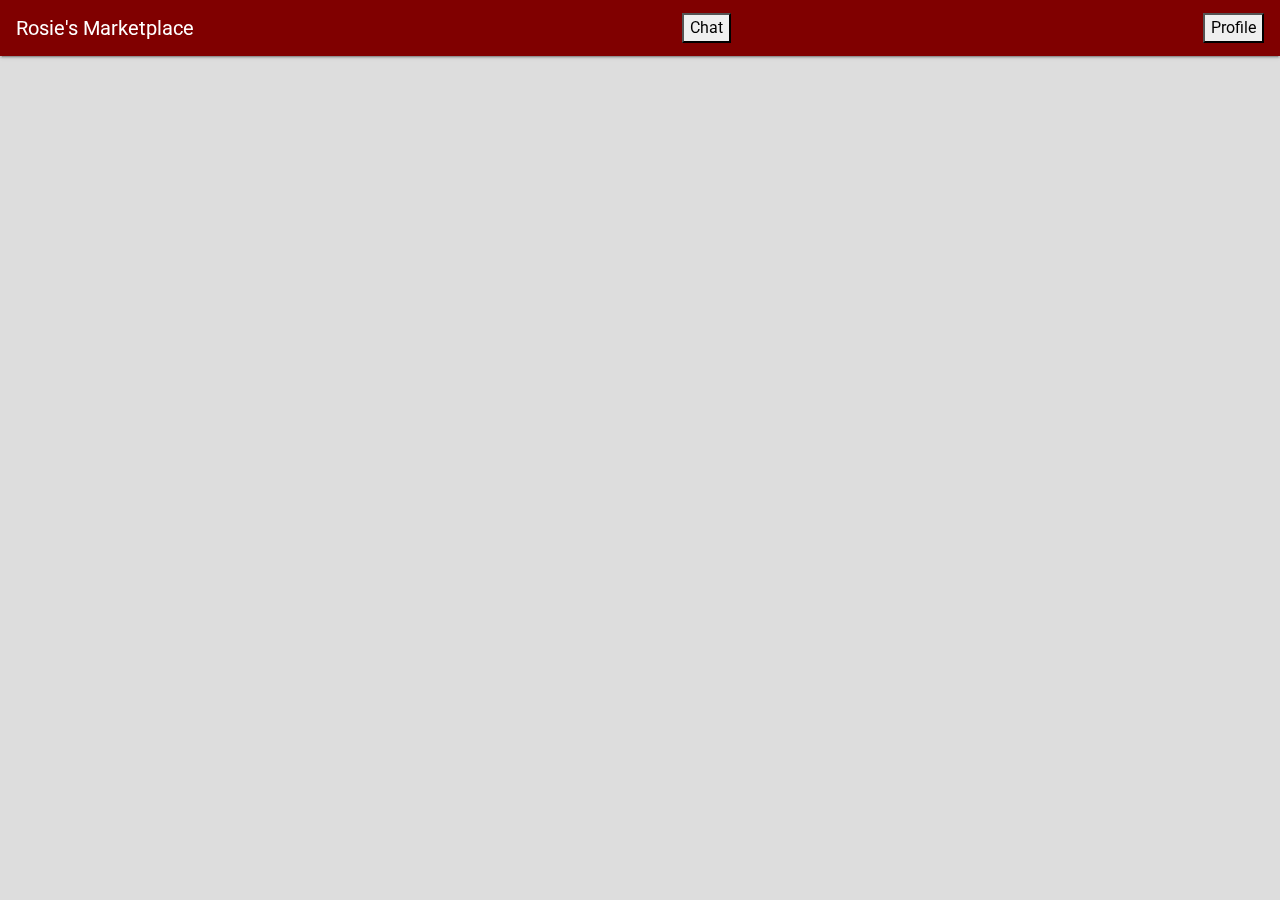
==== public/chat.html @ 4beb6f42 "first push" ====
<!doctype html>
<html lang="en">

<head>
  <meta charset="utf-8">
  <meta name="viewport" content="width=device-width, initial-scale=1, shrink-to-fit=no">
  <link rel="stylesheet" href="https://fonts.googleapis.com/css?family=Roboto:300,400,500,700|Material+Icons">
  <link rel="stylesheet" href="styles/bootstrap-material-design.min.css">
  <link rel="stylesheet" href="styles/main.css">
  <title>Rosie's Marketplace</title>
</head>

<body>
  <nav class="navbar navbar-dark fixed-top">
    <a class="navbar-brand" href="#">Rosie's Marketplace</a>
    <button id="chatButton">Chat</button>
    <button id="profileButton">Profile</button>
  </nav>
  <div id="mainPage" class="container page-container">

  </div>
  <script src="scripts/jquery.min.js"></script>
  <script src="scripts/popper.js"></script>
  <script src="scripts/bootstrap-material-design.js"></script>
  <script>$("body").bootstrapMaterialDesign();</script>
  <script src="/__/firebase/7.18.0/firebase-app.js"></script>
  <script src="/__/firebase/7.18.0/firebase-analytics.js"></script>
  <script src="/__/firebase/7.18.0/firebase-auth.js"></script>
  <script src="/__/firebase/7.18.0/firebase-firestore.js"></script>
  <script src="/__/firebase/init.js"></script>
  <script src="scripts/main.js"></script>
</body>

</html>
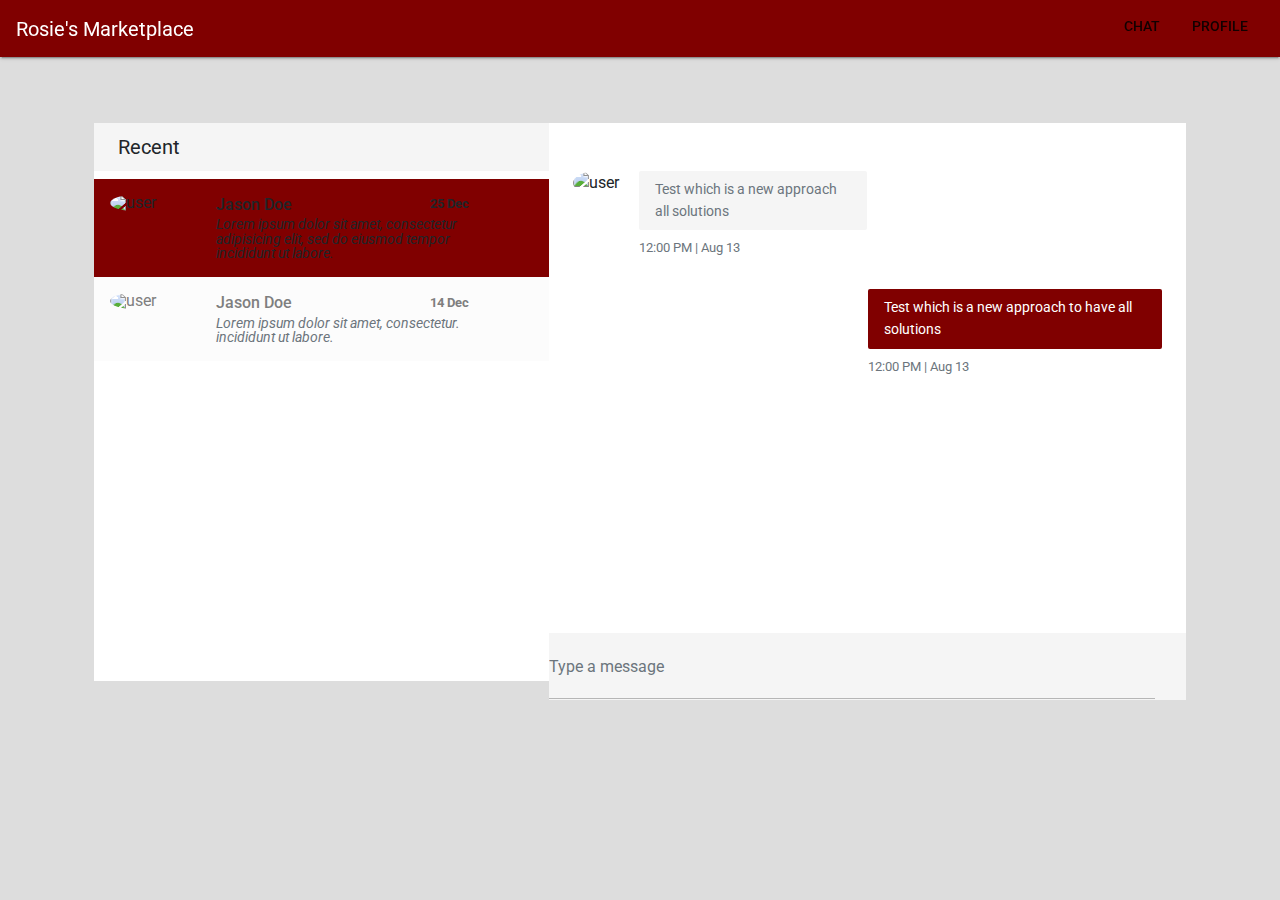
==== commit 3d85f2d9: "Made the chat page framework" ====
--- a/public/chat.html
+++ b/public/chat.html
@@ -1,34 +1,119 @@
 <!doctype html>
 <html lang="en">
 
+
+
 <head>
-  <meta charset="utf-8">
-  <meta name="viewport" content="width=device-width, initial-scale=1, shrink-to-fit=no">
-  <link rel="stylesheet" href="https://fonts.googleapis.com/css?family=Roboto:300,400,500,700|Material+Icons">
-  <link rel="stylesheet" href="styles/bootstrap-material-design.min.css">
-  <link rel="stylesheet" href="styles/main.css">
-  <title>Rosie's Marketplace</title>
+    <meta charset="utf-8">
+    <meta name="viewport" content="width=device-width, initial-scale=1, shrink-to-fit=no">
+    <link rel="stylesheet" href="https://fonts.googleapis.com/css?family=Roboto:300,400,500,700|Material+Icons">
+    <link rel="stylesheet" href="styles/bootstrap-material-design.min.css">
+    <link rel="stylesheet" href="styles/main.css">
+    <title>Rosie's Marketplace</title>
 </head>
 
 <body>
-  <nav class="navbar navbar-dark fixed-top">
-    <a class="navbar-brand" href="#">Rosie's Marketplace</a>
-    <button id="chatButton">Chat</button>
-    <button id="profileButton">Profile</button>
-  </nav>
-  <div id="mainPage" class="container page-container">
+    <nav class="navbar navbar-dark fixed-top">
+        <a class="navbar-brand" href="#">Rosie's Marketplace</a>
+        <div style="float: right;">
+            <button id="profileButton" type="button" class="btn navButton">Profile</button>
+            <button id="chatButton" type="button" class="btn navButton">Chat</button>
+        </div>
+    </nav>
+    <div id="mainPage" class="container page-container">
+        <!-- https://jsfiddle.net/bootstrapious/0z71hmax -->
+        <div id="chatSection" class="container py-5 px-4">
+            <div class="row rounded-lg overflow-hidden shadow">
+                <!-- Users box-->
+                <div class="chatSection col-5 px-0">
+                    <div class="bg-white">
 
-  </div>
-  <script src="scripts/jquery.min.js"></script>
-  <script src="scripts/popper.js"></script>
-  <script src="scripts/bootstrap-material-design.js"></script>
-  <script>$("body").bootstrapMaterialDesign();</script>
-  <script src="/__/firebase/7.18.0/firebase-app.js"></script>
-  <script src="/__/firebase/7.18.0/firebase-analytics.js"></script>
-  <script src="/__/firebase/7.18.0/firebase-auth.js"></script>
-  <script src="/__/firebase/7.18.0/firebase-firestore.js"></script>
-  <script src="/__/firebase/init.js"></script>
-  <script src="scripts/main.js"></script>
+                        <div class="bg-gray px-4 py-2 bg-light">
+                            <p class="h5 mb-0 py-1">Recent</p>
+                        </div>
+
+                        <div class="messages-box">
+                            <div class="list-group rounded-0">
+                                <a class="messageListing list-group-item list-group-item-action rounded-0">
+                                    <div class="media"><img src="https://res.cloudinary.com/mhmd/image/upload/v1564960395/avatar_usae7z.svg" alt="user" width="50" class="rounded-circle">
+                                        <div class="media-body ml-4">
+                                            <div class="d-flex align-items-center justify-content-between mb-1">
+                                                <h6 class="mb-0">Jason Doe</h6><small class="small font-weight-bold">25 Dec</small>
+                                            </div>
+                                            <p class="font-italic mb-0 text-small">Lorem ipsum dolor sit amet, consectetur adipisicing elit, sed do eiusmod tempor incididunt ut labore.</p>
+                                        </div>
+                                    </div>
+                                </a>
+
+                                <a href="#" class="list-group-item list-group-item-action list-group-item-light rounded-0">
+                                    <div class="media"><img src="https://res.cloudinary.com/mhmd/image/upload/v1564960395/avatar_usae7z.svg" alt="user" width="50" class="rounded-circle">
+                                        <div class="media-body ml-4">
+                                            <div class="d-flex align-items-center justify-content-between mb-1">
+                                                <h6 class="mb-0">Jason Doe</h6><small class="small font-weight-bold">14 Dec</small>
+                                            </div>
+                                            <p class="font-italic text-muted mb-0 text-small">Lorem ipsum dolor sit amet, consectetur. incididunt ut labore.</p>
+                                        </div>
+                                    </div>
+                                </a>
+                            </div>
+                        </div>
+                    </div>
+                </div>
+
+                <!-- Chat Box-->
+                <div class="chatSection col-7 px-0">
+                    <div class="px-4 py-5 chat-box bg-white">
+                        <!-- Sender Message-->
+                        <div class="media w-50 mb-3"><img src="https://res.cloudinary.com/mhmd/image/upload/v1564960395/avatar_usae7z.svg" alt="user" width="50" class="rounded-circle">
+                            <div class="media-body ml-3">
+                                <div class="bg-light rounded py-2 px-3 mb-2">
+                                    <p class="text-small mb-0 text-muted">Test which is a new approach all solutions</p>
+                                </div>
+                                <p class="small text-muted">12:00 PM | Aug 13</p>
+                            </div>
+                        </div>
+
+                        <!-- Reciever Message-->
+                        <div class="media w-50 ml-auto mb-3">
+                            <div class="media-body">
+                                <div class="messageListing rounded py-2 px-3 mb-2">
+                                    <p class="text-small mb-0 text-white">Test which is a new approach to have all solutions</p>
+                                </div>
+                                <p class="small text-muted">12:00 PM | Aug 13</p>
+                            </div>
+                        </div>
+                    </div>
+
+                    <!-- Typing area -->
+                    <form action="#" class="bg-light">
+                        <div class="input-group">
+                            <input type="text" placeholder="Type a message" aria-describedby="button-addon2" class="form-control rounded-0 border-0 py-4 bg-light">
+                            <div class="input-group-append">
+                                <button id="button-addon2" type="submit" class="btn btn-link"> <i
+                    class="fa fa-paper-plane"></i></button>
+                            </div>
+                        </div>
+                    </form>
+                </div>
+            </div>
+        </div>
+
+
+        <script src="scripts/jquery.min.js"></script>
+        <script src="scripts/popper.js"></script>
+        <script src="scripts/bootstrap-material-design.js"></script>
+        <script>
+            $("body").bootstrapMaterialDesign();
+        </script>
+        <script src="/__/firebase/7.18.0/firebase-app.js"></script>
+        <script src="/__/firebase/7.18.0/firebase-analytics.js"></script>
+        <script src="/__/firebase/7.18.0/firebase-auth.js"></script>
+        <script src="/__/firebase/7.18.0/firebase-firestore.js"></script>
+        <script src="/__/firebase/init.js"></script>
+        <script src="https://kit.fontawesome.com/901b4364ef.js" crossorigin="anonymous"></script>
+        <script src="scripts/main.js"></script>
+
+
 </body>
 
 </html>--- a/public/styles/main.css
+++ b/public/styles/main.css
@@ -1,5 +1,43 @@
 body {
     background: #DDDDDD;
+}
+
+.btn-group.btnGroupFullWidth {
+    display: flex;
+}
+
+.btnGroupFullWidth .btn {
+    flex: 1;
+}
+
+#categoryDropdown {
+    float: left;
+    width: 12%;
+    margin-left: 15px;
+    background-color: white;
+    color: #800000;
+    padding-top: 7px;
+}
+
+.chatSection {
+    height: 700px;
+}
+
+#createListing {
+    background: white;
+    color: #800000;
+    width: 100%
+}
+
+#listing {
+    column-count: 3;
+    column-gap: 5px;
+}
+
+.listingStatus {
+    color: gray;
+    font-size: 1em;
+    padding-top: 15px;
 }
 
 .navbar {
@@ -7,21 +45,115 @@
     color: white;
 }
 
+.navButton {
+    float: right;
+}
+
 .page-container {
     margin-top: 75px;
 }
 
-#categoryDropdown {
-    background: white;
-    color: black;
+.buyingListing {
+    display: inline-block;
+    box-shadow: 0 1px 2px rgba(34, 25, 25, 0.4);
+    margin: 0 2px 15px;
+    padding: 10px;
+    padding-bottom: 5px;
+    background: linear-gradient(45deg, #FFF, #EEE);
+    transition: all .2s ease;
+}
+
+.buyingListing img {
+    width: 100%;
+    border-bottom: 1px solid #ccc;
+    padding-bottom: 8px;
+    margin-bottom: 3px;
+}
+
+.buyingListing p {
+    font: 12px/18px Arial, sans-serif;
+    text-align: center;
+    color: #333;
+    margin: 0;
+    max-height: 18px;
+    overflow: hidden;
+}
+
+#profileButton {
+    border-radius: 50%;
+}
+
+#searchBar {
+    float: left;
+    width: 80%;
+}
+
+.sellingListing {
+    background-color: white;
+    display: flex;
+    height: 100px;
+}
+
+.sellingManageListing {
+    margin-left: auto;
+    margin-top: 51px;
+    padding-right: 20px;
+    color: #800000;
+    text-decoration: underline;
+    cursor: pointer;
+}
+
+.sellingNameAndPrice {
+    padding-left: 20px;
+    padding-top: 10px;
+    color: #800000;
 }
 
 .tabButton {
     background: white;
     color: #800000;
+    border: 1px solid gray;
 }
 
-#tabButtons {
-    display: flex;
-    justify-content: space-around;
+
+/* https://jsfiddle.net/bootstrapious/0z71hmax */
+
+ ::-webkit-scrollbar {
+    width: 5px;
+}
+
+ ::-webkit-scrollbar-track {
+    width: 5px;
+    background: #f5f5f5;
+}
+
+ ::-webkit-scrollbar-thumb {
+    width: 1em;
+    background-color: #ddd;
+    outline: 1px solid slategrey;
+    border-radius: 1rem;
+}
+
+.text-small {
+    font-size: 0.9rem;
+}
+
+.messages-box,
+.chat-box {
+    height: 510px;
+    overflow-y: scroll;
+}
+
+.rounded-lg {
+    border-radius: 0.5rem;
+}
+
+input::placeholder {
+    font-size: 0.9rem;
+    color: #999;
+}
+
+.messageListing {
+    background-color: #800000;
+    border-color: #800000;
 }